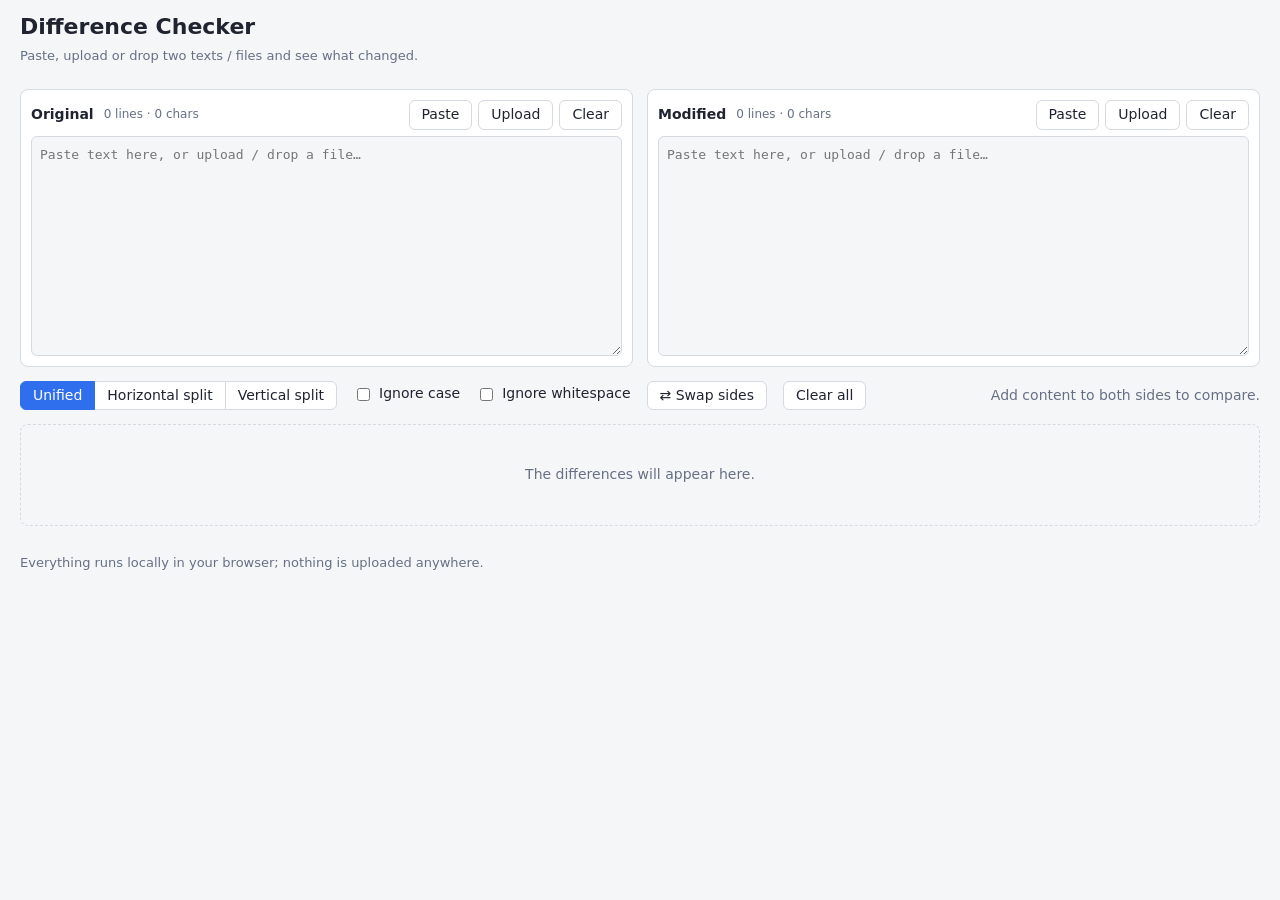
==== client-diff/index.html @ 91405215 "Diff checker;" ====
<!DOCTYPE html>
<html lang="en">
<head>
    <meta charset="UTF-8">
    <meta name="viewport" content="width=device-width, initial-scale=1.0">
    <title>Infosys | Client - Difference</title>
    <link rel="stylesheet" href="main.css">
</head>
<body>
    <header>
        <h1>Difference Checker</h1>
        <p>Paste, upload or drop two texts / files and see what changed.</p>
    </header>

    <main>
        <!-- The two inputs: each can be typed into, pasted into, uploaded or dropped onto. -->
        <section class="input-panels" aria-label="Inputs">
            <diff-client-text-panel id="original-text-panel" heading="Original"></diff-client-text-panel>
            <diff-client-text-panel id="modified-text-panel" heading="Modified"></diff-client-text-panel>
        </section>

        <!-- Controls: layout of the result, comparison options and quick actions. -->
        <section class="toolbar" aria-label="Options">
            <diff-client-segmented-toggle id="view-mode-toggle"
                options="unified:Unified,horizontal:Horizontal split,vertical:Vertical split"
                value="unified"></diff-client-segmented-toggle>
            <diff-client-option-checkbox id="ignore-case-checkbox" label="Ignore case"></diff-client-option-checkbox>
            <diff-client-option-checkbox id="ignore-whitespace-checkbox" label="Ignore whitespace"></diff-client-option-checkbox>
            <button type="button" id="swap-button">⇄ Swap sides</button>
            <button type="button" id="clear-all-button">Clear all</button>
            <diff-client-diff-stats id="diff-statistics"></diff-client-diff-stats>
        </section>

        <diff-client-diff-view id="diff-result-view" mode="unified"
            left-heading="Original" right-heading="Modified"></diff-client-diff-view>
    </main>

    <footer>Everything runs locally in your browser; nothing is uploaded anywhere.</footer>

    <!-- Classic scripts (not modules) so the page also works when opened from file://. Order matters. -->
    <script src="scripts/diff-client-toolkit.js"></script>
    <script src="scripts/text-difference-engine.js"></script>
    <script src="scripts/components/diff-client-segmented-toggle.js"></script>
    <script src="scripts/components/diff-client-option-checkbox.js"></script>
    <script src="scripts/components/diff-client-file-picker-button.js"></script>
    <script src="scripts/components/diff-client-text-panel.js"></script>
    <script src="scripts/components/diff-client-diff-stats.js"></script>
    <script src="scripts/components/diff-client-diff-pane.js"></script>
    <script src="scripts/components/diff-client-diff-view.js"></script>
    <script src="main.js"></script>
</body>
</html>
---- client-diff/main.css ----
/* ===== design tokens (light by default, dark when the system asks for it) ===== */
:root {
    --page-background: #f5f6f8;
    --surface-background: #ffffff;
    --border-color: #d5d9e0;
    --text-color: #1f2430;
    --muted-text-color: #667085;
    --accent-color: #2f6fed;
    --added-background: #e6ffec;
    --added-strong-background: #aceebb;
    --removed-background: #ffebe9;
    --removed-strong-background: #ffc1ba;
    --filler-background: #f0f1f4;
    --monospace-font: ui-monospace, "Cascadia Code", Consolas, Menlo, monospace;
    --line-height: 20px;
}
@media (prefers-color-scheme: dark) {
    :root {
        --page-background: #14161b;
        --surface-background: #1c1f26;
        --border-color: #343944;
        --text-color: #e4e7ee;
        --muted-text-color: #9aa3b5;
        --accent-color: #6e9bff;
        --added-background: #12301d;
        --added-strong-background: #1f6a37;
        --removed-background: #3a1b1d;
        --removed-strong-background: #8a2f33;
        --filler-background: #23262e;
    }
}

/* ===== page layout ===== */
* { box-sizing: border-box; }
body {
    margin: 0;
    background: var(--page-background);
    color: var(--text-color);
    font: 14px/1.4 system-ui, -apple-system, "Segoe UI", sans-serif;
}
header, main, footer { max-width: 1600px; margin: 0 auto; padding: 12px 20px; }
header h1 { margin: 0; font-size: 22px; }
header p, footer { margin: 4px 0 0; color: var(--muted-text-color); font-size: 13px; }
main { display: flex; flex-direction: column; gap: 14px; }

/* Two inputs side by side; stacked on narrow screens. */
.input-panels { display: grid; grid-template-columns: 1fr 1fr; gap: 14px; }
@media (max-width: 800px) { .input-panels { grid-template-columns: 1fr; } }

.toolbar { display: flex; flex-wrap: wrap; align-items: center; gap: 12px 16px; }
.toolbar diff-client-diff-stats { margin-left: auto; }

/* ===== shared button look (every plain <button> in the app) ===== */
button {
    font: inherit;
    padding: 4px 12px;
    border: 1px solid var(--border-color);
    border-radius: 6px;
    background: var(--surface-background);
    color: var(--text-color);
    cursor: pointer;
}
button:hover { border-color: var(--accent-color); }

/* ===== <diff-client-segmented-toggle> ===== */
.segmented-toggle-group { display: inline-flex; }
.segmented-toggle-group button { border-radius: 0; margin-left: -1px; }
.segmented-toggle-group button:first-child { border-radius: 6px 0 0 6px; margin-left: 0; }
.segmented-toggle-group button:last-child { border-radius: 0 6px 6px 0; }
.segmented-toggle-group button.is-active {
    background: var(--accent-color);
    border-color: var(--accent-color);
    color: #fff;
    position: relative; /* keeps the active border above its neighbours */
}

/* ===== <diff-client-option-checkbox> ===== */
.option-checkbox-label { display: inline-flex; align-items: center; gap: 6px; cursor: pointer; user-select: none; }

/* ===== <diff-client-file-picker-button> ===== */
diff-client-file-picker-button { display: inline-block; }

/* ===== <diff-client-text-panel> ===== */
diff-client-text-panel {
    display: flex;
    flex-direction: column;
    gap: 6px;
    padding: 10px;
    background: var(--surface-background);
    border: 1px solid var(--border-color);
    border-radius: 8px;
}
diff-client-text-panel.is-drag-target { border-color: var(--accent-color); outline: 2px dashed var(--accent-color); outline-offset: -4px; }
.text-panel-header { display: flex; align-items: center; gap: 10px; flex-wrap: wrap; }
.text-panel-status { color: var(--muted-text-color); font-size: 12px; margin-right: auto; }
.text-panel-actions { display: flex; gap: 6px; }
diff-client-text-panel textarea {
    width: 100%;
    height: 220px;
    resize: vertical;
    padding: 8px;
    font: 13px/1.5 var(--monospace-font);
    background: var(--page-background);
    color: var(--text-color);
    border: 1px solid var(--border-color);
    border-radius: 6px;
    white-space: pre;
    overflow: auto;
}

/* ===== <diff-client-diff-stats> ===== */
diff-client-diff-stats { display: inline-flex; gap: 14px; font-weight: 600; }
.diff-stats-added { color: #1a7f37; }
.diff-stats-removed { color: #cf222e; }
.diff-stats-unchanged, .diff-stats-message { color: var(--muted-text-color); font-weight: 400; }
.diff-stats-message.is-identical { color: #1a7f37; font-weight: 600; }

/* ===== <diff-client-diff-view> ===== */
diff-client-diff-view { display: block; }
.diff-view-placeholder {
    padding: 40px;
    text-align: center;
    color: var(--muted-text-color);
    border: 1px dashed var(--border-color);
    border-radius: 8px;
}
.diff-view-split { display: grid; gap: 14px; }
.diff-view-split.is-horizontal { grid-template-columns: 1fr 1fr; }
.diff-view-split.is-vertical { grid-template-columns: 1fr; }

/* ===== <diff-client-diff-pane> ===== */
diff-client-diff-pane {
    display: block;
    min-width: 0; /* lets a grid cell shrink so the pane scrolls instead of stretching the page */
    background: var(--surface-background);
    border: 1px solid var(--border-color);
    border-radius: 8px;
    overflow: hidden;
}
.diff-pane-heading {
    padding: 6px 12px;
    font-weight: 600;
    border-bottom: 1px solid var(--border-color);
    background: var(--filler-background);
}
.diff-pane-scroll { max-height: 60vh; overflow: auto; }
.diff-pane-lines { display: inline-block; min-width: 100%; font: 13px/var(--line-height) var(--monospace-font); }
.diff-pane-line { display: flex; min-height: var(--line-height); white-space: pre; }
.diff-pane-number {
    flex: none;
    width: 48px;
    padding-right: 8px;
    text-align: right;
    color: var(--muted-text-color);
    user-select: none;
}
.diff-pane-sign { flex: none; width: 18px; text-align: center; user-select: none; }
.diff-pane-text { flex: 1; padding-right: 12px; }
.diff-pane-line.is-added { background: var(--added-background); }
.diff-pane-line.is-removed { background: var(--removed-background); }
.diff-pane-line.is-filler { background: var(--filler-background); }
.diff-pane-line.is-added mark { background: var(--added-strong-background); color: inherit; }
.diff-pane-line.is-removed mark { background: var(--removed-strong-background); color: inherit; }
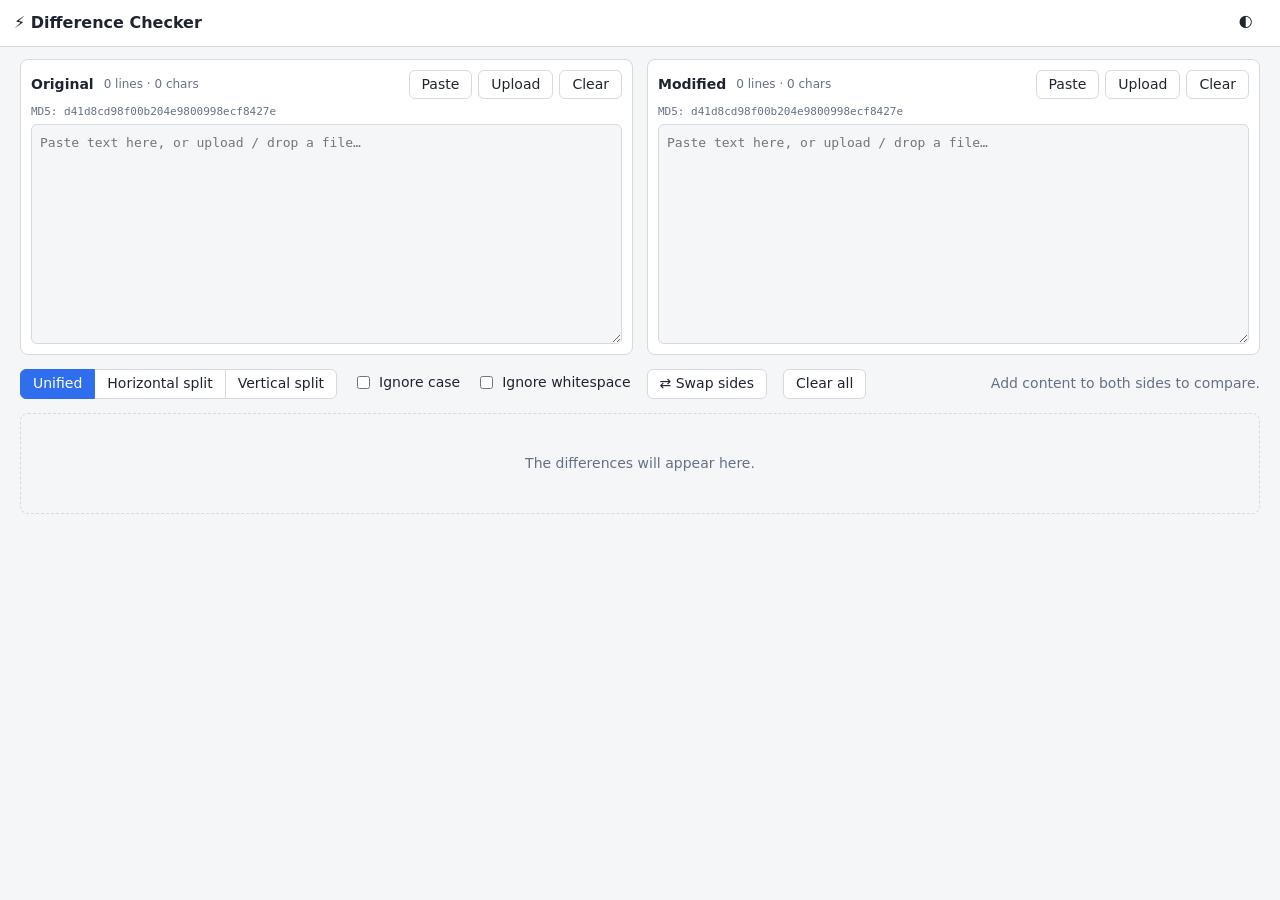
==== commit 1869814b: "adding checksum and theme;" ====
--- a/client-diff/index.html
+++ b/client-diff/index.html
@@ -1,15 +1,20 @@
-<!DOCTYPE html>
+<!doctype html>
 <html lang="en">
+
 <head>
-    <meta charset="UTF-8">
-    <meta name="viewport" content="width=device-width, initial-scale=1.0">
+    <meta charset="UTF-8" />
+    <meta name="viewport" content="width=device-width, initial-scale=1.0" />
     <title>Infosys | Client - Difference</title>
-    <link rel="stylesheet" href="main.css">
+    <link rel="stylesheet" href="main.css" />
 </head>
+
 <body>
+    <!-- Top header bar: product name on the left, global actions on the right -->
     <header>
-        <h1>Difference Checker</h1>
-        <p>Paste, upload or drop two texts / files and see what changed.</p>
+        <div class="application-brand">⚡ Difference Checker</div>
+        <div class="header-action-list">
+            <diff-client-theme-toggle id="theme-toggle"></diff-client-theme-toggle>
+        </div>
     </header>
 
     <main>
@@ -25,21 +30,22 @@
                 options="unified:Unified,horizontal:Horizontal split,vertical:Vertical split"
                 value="unified"></diff-client-segmented-toggle>
             <diff-client-option-checkbox id="ignore-case-checkbox" label="Ignore case"></diff-client-option-checkbox>
-            <diff-client-option-checkbox id="ignore-whitespace-checkbox" label="Ignore whitespace"></diff-client-option-checkbox>
+            <diff-client-option-checkbox id="ignore-whitespace-checkbox"
+                label="Ignore whitespace"></diff-client-option-checkbox>
             <button type="button" id="swap-button">⇄ Swap sides</button>
             <button type="button" id="clear-all-button">Clear all</button>
             <diff-client-diff-stats id="diff-statistics"></diff-client-diff-stats>
         </section>
 
-        <diff-client-diff-view id="diff-result-view" mode="unified"
-            left-heading="Original" right-heading="Modified"></diff-client-diff-view>
+        <diff-client-diff-view id="diff-result-view" mode="unified" left-heading="Original"
+            right-heading="Modified"></diff-client-diff-view>
     </main>
-
-    <footer>Everything runs locally in your browser; nothing is uploaded anywhere.</footer>
 
     <!-- Classic scripts (not modules) so the page also works when opened from file://. Order matters. -->
     <script src="scripts/diff-client-toolkit.js"></script>
     <script src="scripts/text-difference-engine.js"></script>
+    <script src="scripts/md5-checksum-calculator.js"></script>
+    <script src="scripts/components/diff-client-theme-toggle.js"></script>
     <script src="scripts/components/diff-client-segmented-toggle.js"></script>
     <script src="scripts/components/diff-client-option-checkbox.js"></script>
     <script src="scripts/components/diff-client-file-picker-button.js"></script>
@@ -49,4 +55,5 @@
     <script src="scripts/components/diff-client-diff-view.js"></script>
     <script src="main.js"></script>
 </body>
-</html>
+
+</html>
--- a/client-diff/main.css
+++ b/client-diff/main.css
@@ -14,20 +14,18 @@
     --monospace-font: ui-monospace, "Cascadia Code", Consolas, Menlo, monospace;
     --line-height: 20px;
 }
-@media (prefers-color-scheme: dark) {
-    :root {
-        --page-background: #14161b;
-        --surface-background: #1c1f26;
-        --border-color: #343944;
-        --text-color: #e4e7ee;
-        --muted-text-color: #9aa3b5;
-        --accent-color: #6e9bff;
-        --added-background: #12301d;
-        --added-strong-background: #1f6a37;
-        --removed-background: #3a1b1d;
-        --removed-strong-background: #8a2f33;
-        --filler-background: #23262e;
-    }
+:root[data-theme="dark"] {
+    --page-background: #14161b;
+    --surface-background: #1c1f26;
+    --border-color: #343944;
+    --text-color: #e4e7ee;
+    --muted-text-color: #9aa3b5;
+    --accent-color: #6e9bff;
+    --added-background: #12301d;
+    --added-strong-background: #1f6a37;
+    --removed-background: #3a1b1d;
+    --removed-strong-background: #8a2f33;
+    --filler-background: #23262e;
 }
 
 /* ===== page layout ===== */
@@ -38,9 +36,16 @@
     color: var(--text-color);
     font: 14px/1.4 system-ui, -apple-system, "Segoe UI", sans-serif;
 }
-header, main, footer { max-width: 1600px; margin: 0 auto; padding: 12px 20px; }
-header h1 { margin: 0; font-size: 22px; }
-header p, footer { margin: 4px 0 0; color: var(--muted-text-color); font-size: 13px; }
+main, footer { max-width: 1600px; margin: 0 auto; padding: 12px 20px; }
+/* Full-width header bar like client-http: brand left, actions right, panel colour, bottom border. */
+header {
+    display: flex; align-items: center; justify-content: space-between; gap: 12px; padding: 8px 14px;
+    background: var(--surface-background); border-bottom: 1px solid var(--border-color);
+}
+.application-brand { font-weight: 700; font-size: 16px; }
+.application-subtitle { margin-left: 10px; color: var(--muted-text-color); font-size: 13px; font-weight: 400; }
+.header-action-list { display: flex; gap: 6px; margin-left: auto; /* always pushed to the right edge */ }
+footer { margin: 4px 0 0; color: var(--muted-text-color); font-size: 13px; }
 main { display: flex; flex-direction: column; gap: 14px; }
 
 /* Two inputs side by side; stacked on narrow screens. */
@@ -61,6 +66,9 @@
     cursor: pointer;
 }
 button:hover { border-color: var(--accent-color); }
+/* Borderless "ghost" look for header actions (as in client-http). */
+header button { border-color: transparent; background: transparent; }
+header button:hover { background: var(--filler-background); }
 
 /* ===== <diff-client-segmented-toggle> ===== */
 .segmented-toggle-group { display: inline-flex; }
@@ -93,6 +101,7 @@
 diff-client-text-panel.is-drag-target { border-color: var(--accent-color); outline: 2px dashed var(--accent-color); outline-offset: -4px; }
 .text-panel-header { display: flex; align-items: center; gap: 10px; flex-wrap: wrap; }
 .text-panel-status { color: var(--muted-text-color); font-size: 12px; margin-right: auto; }
+.text-panel-checksum { color: var(--muted-text-color); font: 11px var(--monospace-font); user-select: all; }
 .text-panel-actions { display: flex; gap: 6px; }
 diff-client-text-panel textarea {
     width: 100%;
